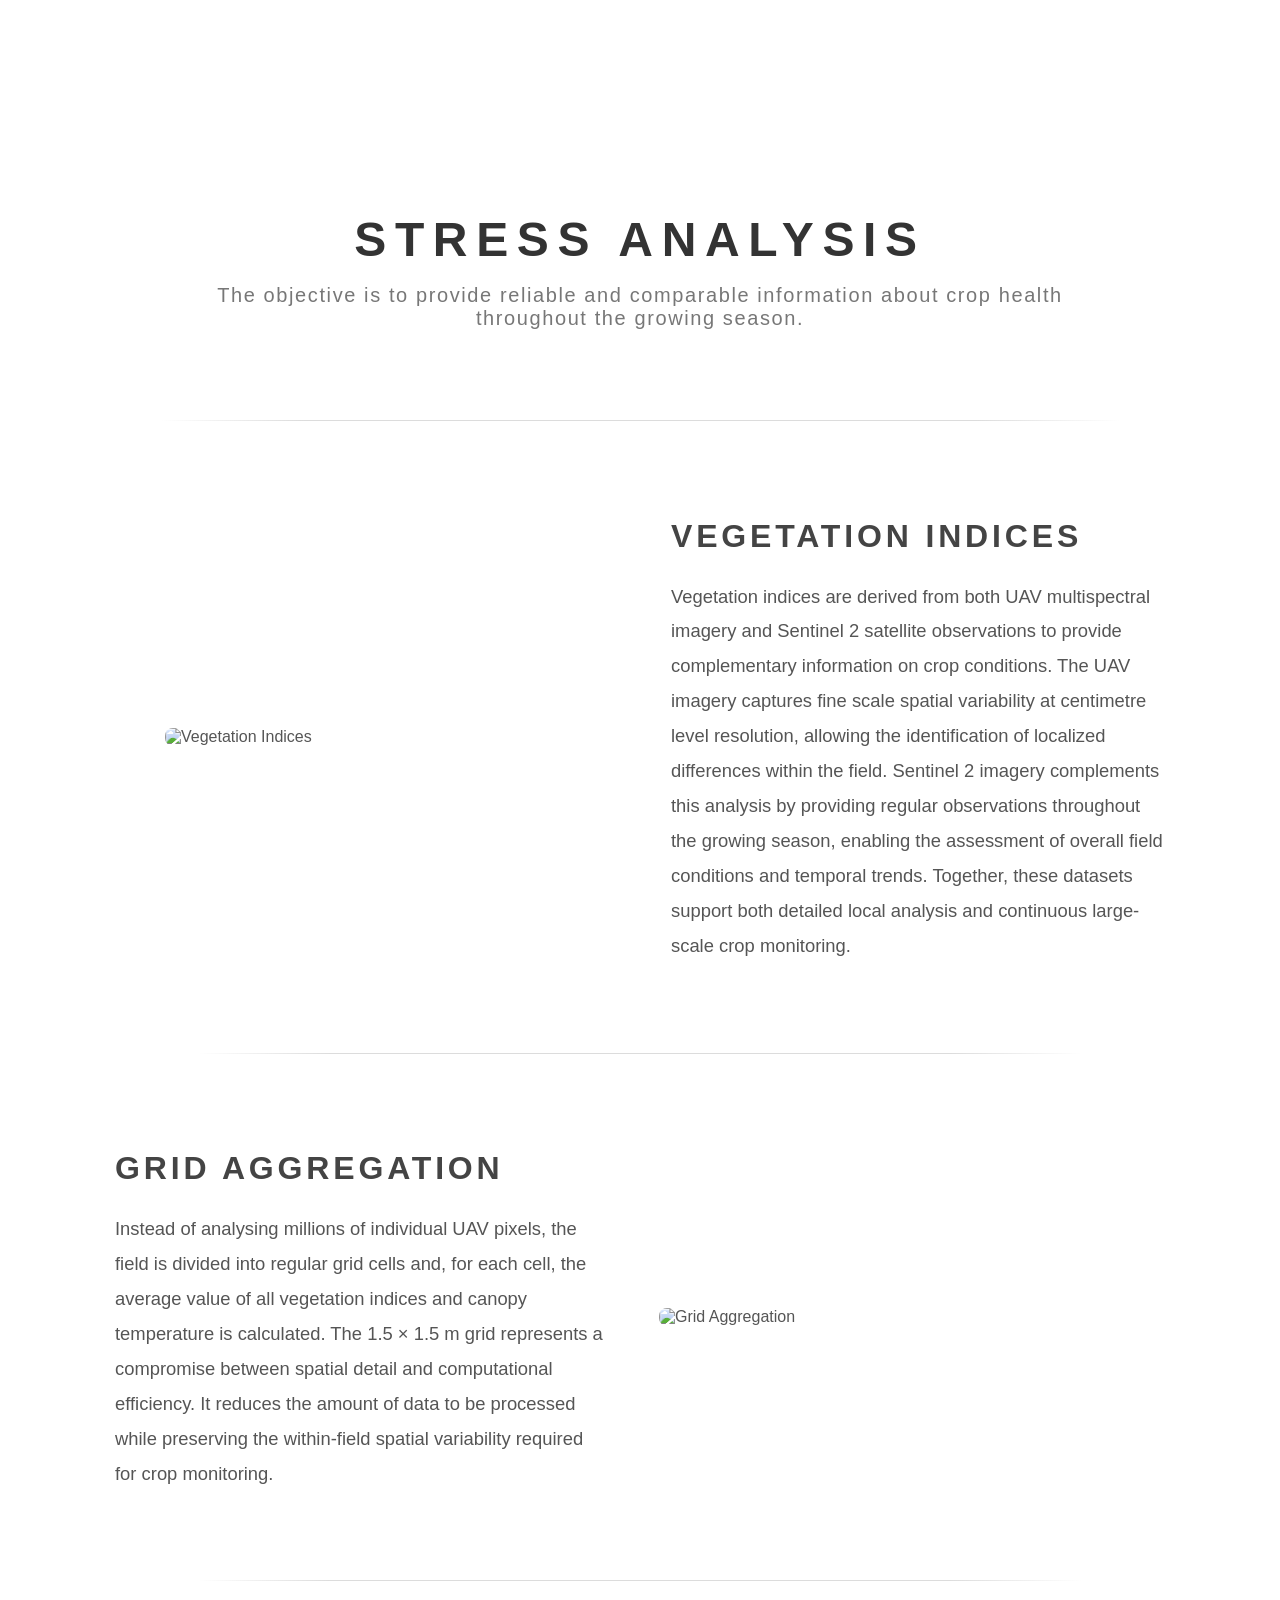
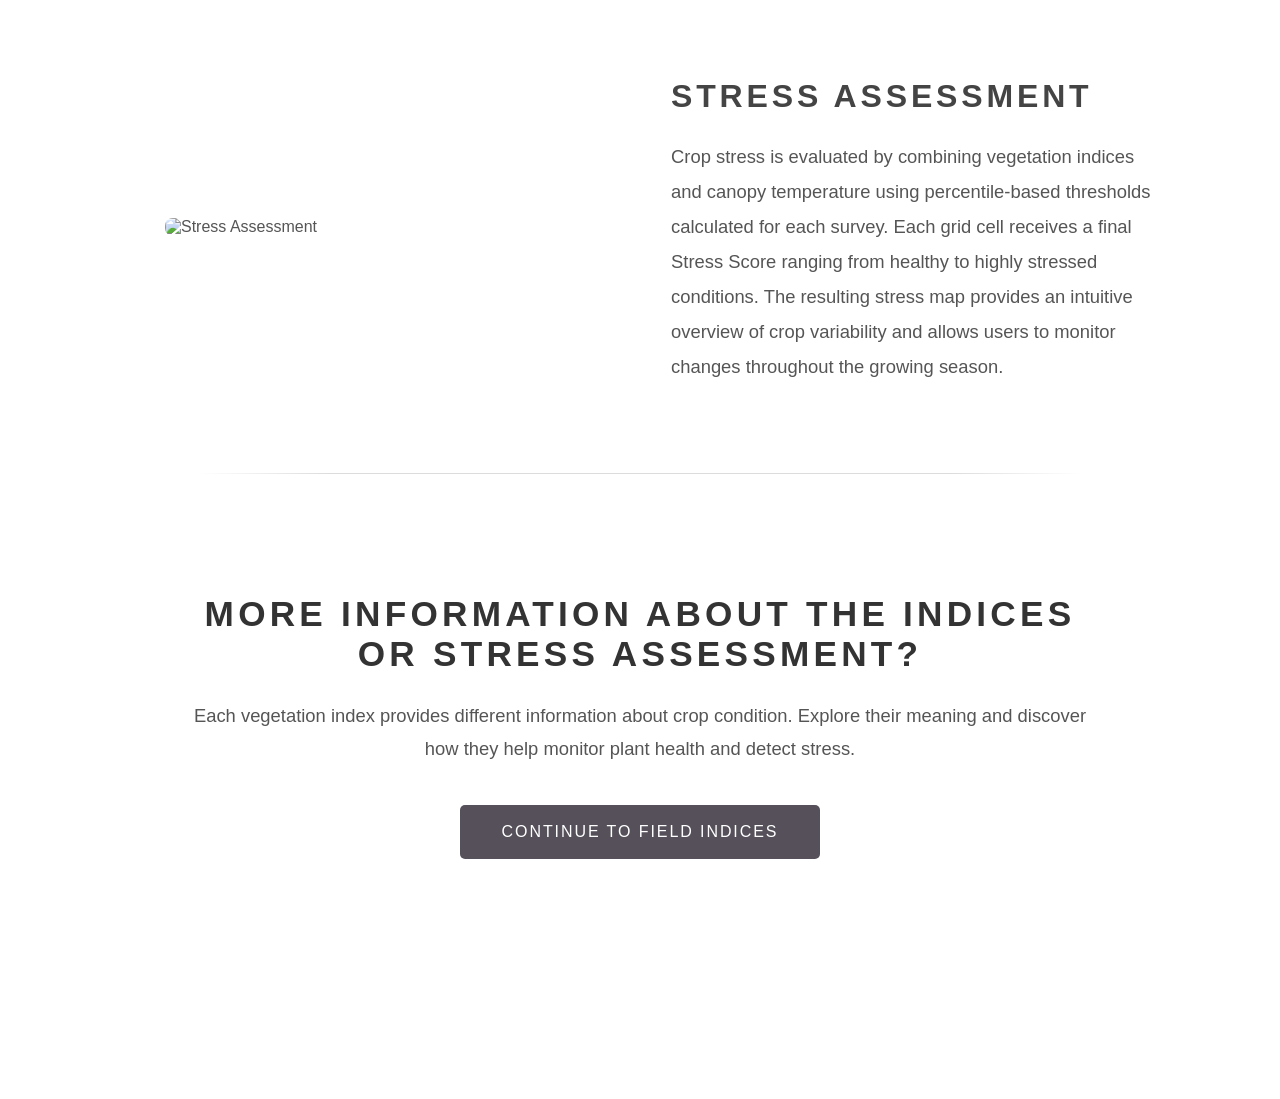
==== analysis.html @ 2c69fb42 "information_update" ====
<!DOCTYPE HTML>
<html lang="en">

<head>
	<meta charset="utf-8">
	<meta name="viewport" content="width=device-width, initial-scale=1">

	<title>MyCrop | Data Collection</title>

	<link rel="stylesheet" href="assets/css/page_analysis.css">
</head>

<body>

	<!-- Top banner -->
	<div class="page-banner"></div>

	<!-- Title -->
	<header class="page-header-content">

		<h1>STRESS ANALYSIS</h1>

		<p>
			The objective is to provide reliable and comparable information about crop health throughout the growing
			season.
		</p>

	</header>
	<div class="section-divider"></div>
	<main class="page-content">

		<!-- Vegetation Indices -->
		<section class="page-section">

			<div class="page-image">
				<img src="images/stress_analysis_images/vegetation_indices.png" alt="Vegetation Indices">
			</div>

			<div class="page-text">

				<h2>Vegetation Indices</h2>

				<p>
					Vegetation indices are derived from both UAV multispectral imagery and Sentinel 2 satellite
					observations to provide complementary information on crop conditions.
					The UAV imagery captures fine scale spatial variability at centimetre level resolution, allowing the
					identification of localized differences within the field. Sentinel 2 imagery complements this
					analysis by providing regular observations throughout the growing season, enabling the assessment of
					overall field conditions and temporal trends.
					Together, these datasets support both detailed local analysis and continuous large-scale crop
					monitoring.
				</p>

			</div>

		</section>
		<div class="section-divider"></div>
		<!-- Grid Aggregation -->
		<section class="page-section reverse">

			<div class="page-image">
				<img src="images/stress_analysis_images/grid_aggregation.png" alt="Grid Aggregation">
			</div>

			<div class="page-text">

				<h2>Grid Aggregation</h2>

				<p>
					Instead of analysing millions of individual UAV pixels, the field is divided into regular grid cells
					and,

					for each cell, the average value of all vegetation indices and canopy temperature is calculated.

					The 1.5 × 1.5 m grid represents a compromise between spatial detail and computational efficiency. It
					reduces the amount of data to be processed while preserving the within-field
					spatial variability required for crop monitoring.
				</p>

			</div>

		</section>
		<div class="section-divider"></div>
		<!-- Stress Assessment -->
		<section class="page-section">

			<div class="page-image">
				<img src="images/stress_analysis_images/stress_assessment.png" alt="Stress Assessment">
			</div>

			<div class="page-text">

				<h2>Stress Assessment</h2>

				<p>
					Crop stress is evaluated by combining vegetation indices and canopy temperature using

					percentile-based thresholds calculated for each survey.
					Each grid cell receives a final Stress Score ranging from healthy to highly stressed conditions.
					The resulting stress map provides an intuitive overview of crop variability and allows users to
					monitor changes throughout the growing season.
				</p>

			</div>

		</section>
		<div class="section-divider"></div>

	</main>

	<section class="page-end">

		<h2>More information about the indices or stress assessment?</h2>

		<p>
			Each vegetation index provides different information about crop condition. Explore their meaning and
			discover how they help monitor plant health and detect stress. 
		</p>

		<a href="field_indices.html" class="page-button">
			Continue to Field Indices
		</a>

	</section>

	<!-- Bottom banner -->
	<div class="page-banner"></div>

</body>

</html>
---- assets/css/page_analysis.css ----
/* =====================================================
   GENERAL
===================================================== */

body {
    margin: 0;
    font-family: 'Source Sans Pro', sans-serif;
    background: #ffffff;
    color: #555;
}

.page-content {
    width: min(1300px, 92%);
    margin: 0 auto;
}

.section-divider {
    width: 75%;
    max-width: 1100px;
    height: 1px;
    margin: 60px auto;

    background: linear-gradient(to right,
            transparent,
            #dcdcdc 15%,
            #dcdcdc 85%,
            transparent);
}

/* =====================================================
   TOP & BOTTOM BANNER
===================================================== */

.page-banner {
    width: 100%;
    height: 120px;

    background-image: url("../../images/sfondo.png");
    background-size: cover;
    background-repeat: no-repeat;
    background-position: center 72%;

    margin: 0 auto;
}

.page-footer {
    transform: rotate(180deg);
}


/* =====================================================
   PAGE TITLE
===================================================== */

.page-header-content {

    text-align: center;

    padding: 60px 0 30px 0;
}

.page-header-content h1 {

    font-size: 3rem;

    letter-spacing: .18em;

    text-transform: uppercase;

    color: #333;

    margin-bottom: .35em;
}

.page-header-content p {

    max-width: 900px;

    margin: 0 auto;

    font-size: 1.25rem;

    letter-spacing: .08em;

    color: #777;
}


/* =====================================================
   CONTENT SECTIONS
===================================================== */

.page-section{

    max-width:950px;

    margin:70px auto;

    display:flex;

    align-items:center;

    gap:50px;

}

.page-section.reverse {

    flex-direction: row-reverse;
}


/* =====================================================
   IMAGE
===================================================== */

.page-image{

    flex:0 0 48%;

}

.page-image img{

    width:100%;

    display:block;

    border-radius:8px;

}


/* =====================================================
   TEXT
===================================================== */

.page-text{

    flex:0 0 52%;

}

.page-text h2 {

    font-size: 2rem;

    letter-spacing: .12em;

    text-transform: uppercase;

    color: #444;

    margin-bottom: 25px;
}

.page-text p {

    font-size: 1.15rem;

    line-height: 1.9;
}


/* =====================================================
   FINAL SECTION
===================================================== */

.page-end {

    text-align: center;

    max-width: 900px;

    margin: 120px auto;
}

.page-end h2 {

    font-size: 2.2rem;

    letter-spacing: .12em;

    text-transform: uppercase;

    color: #333;

    margin-bottom: 25px;
}

.page-end p {

    font-size: 1.15rem;

    line-height: 1.8;

    margin-bottom: 40px;
}


/* =====================================================
   BUTTON
===================================================== */

.page-button {

    display: inline-block;

    padding: 18px 42px;

    background: #55505a;

    color: white;

    text-decoration: none;

    text-transform: uppercase;

    letter-spacing: .12em;

    border-radius: 5px;

    transition: .25s;
}

.page-button:hover {

    background: #4eb980;
}


/* =====================================================
   MOBILE
===================================================== */

@media (max-width: 900px) {

    .page-section,
    .page-section.reverse {

        flex-direction: column;
    }

    .page-header-content h1 {

        font-size: 2.3rem;
    }

    .page-text {

        text-align: center;
    }

}
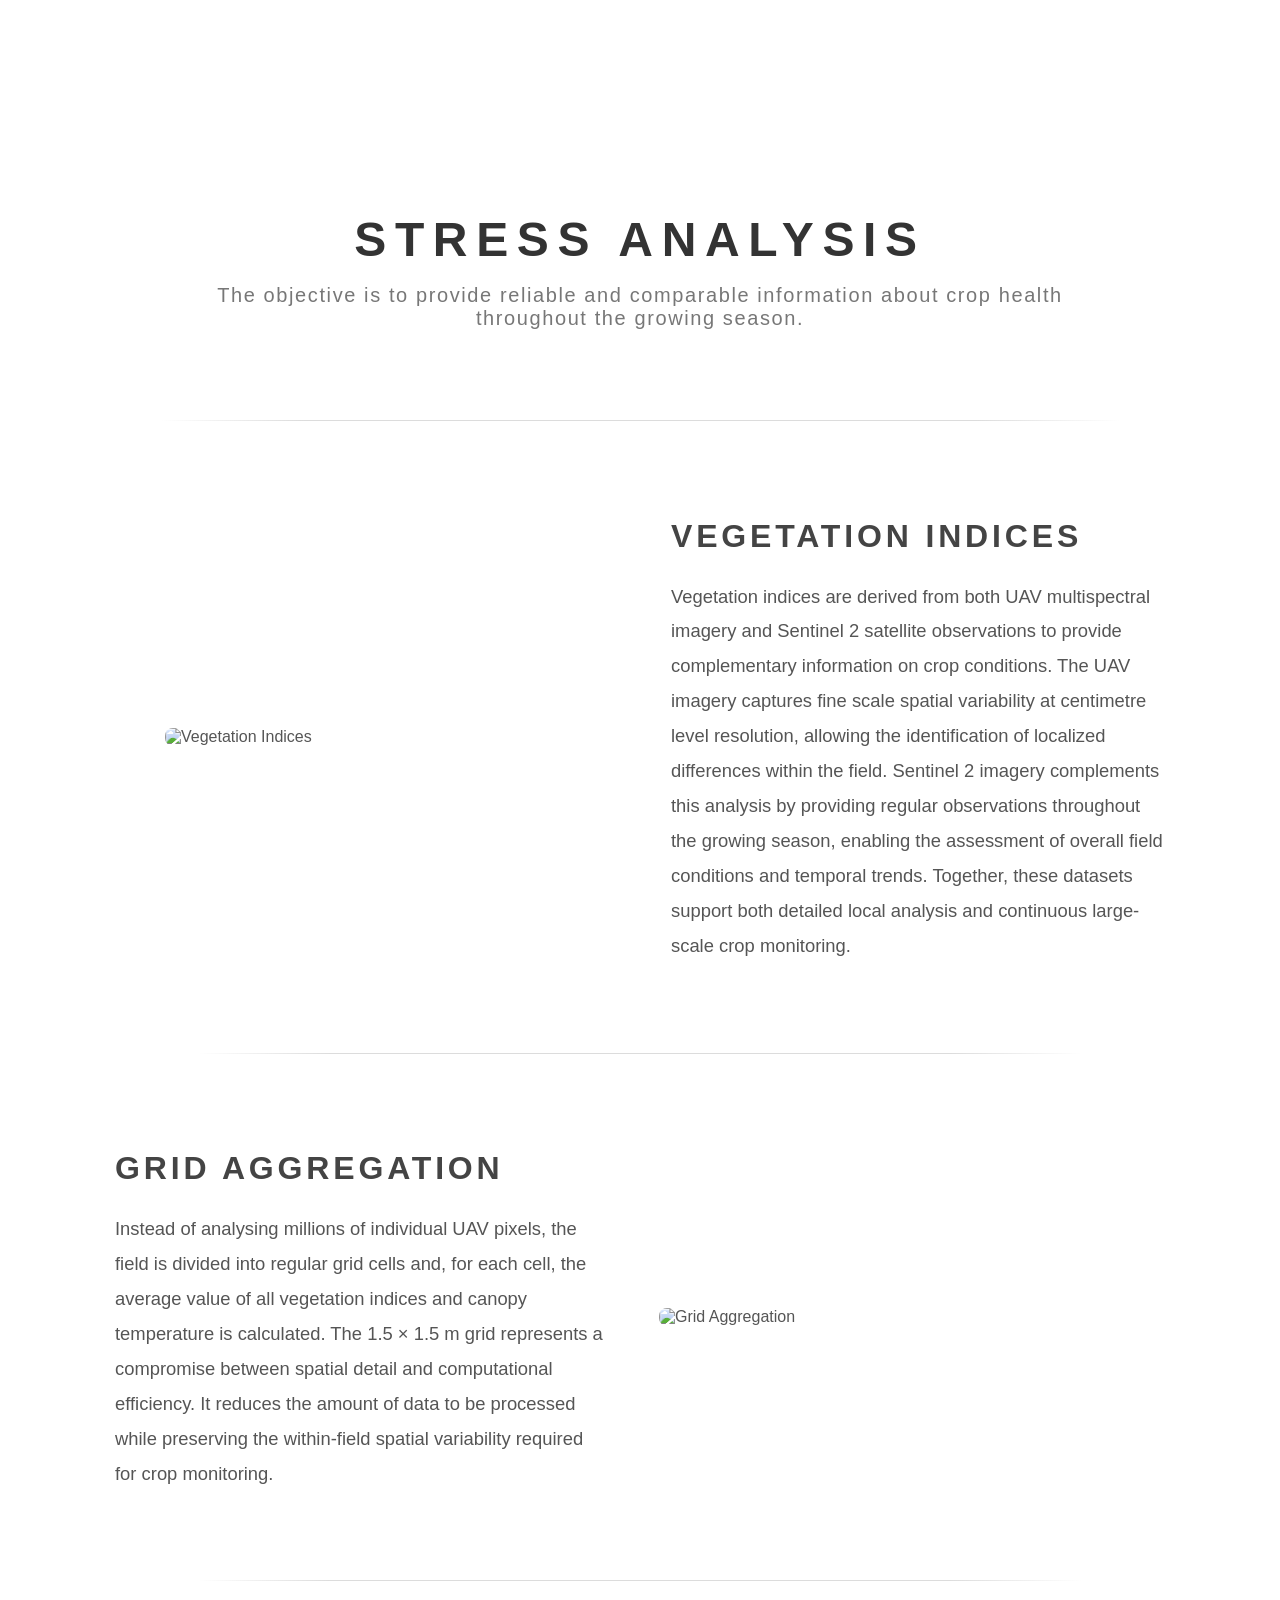
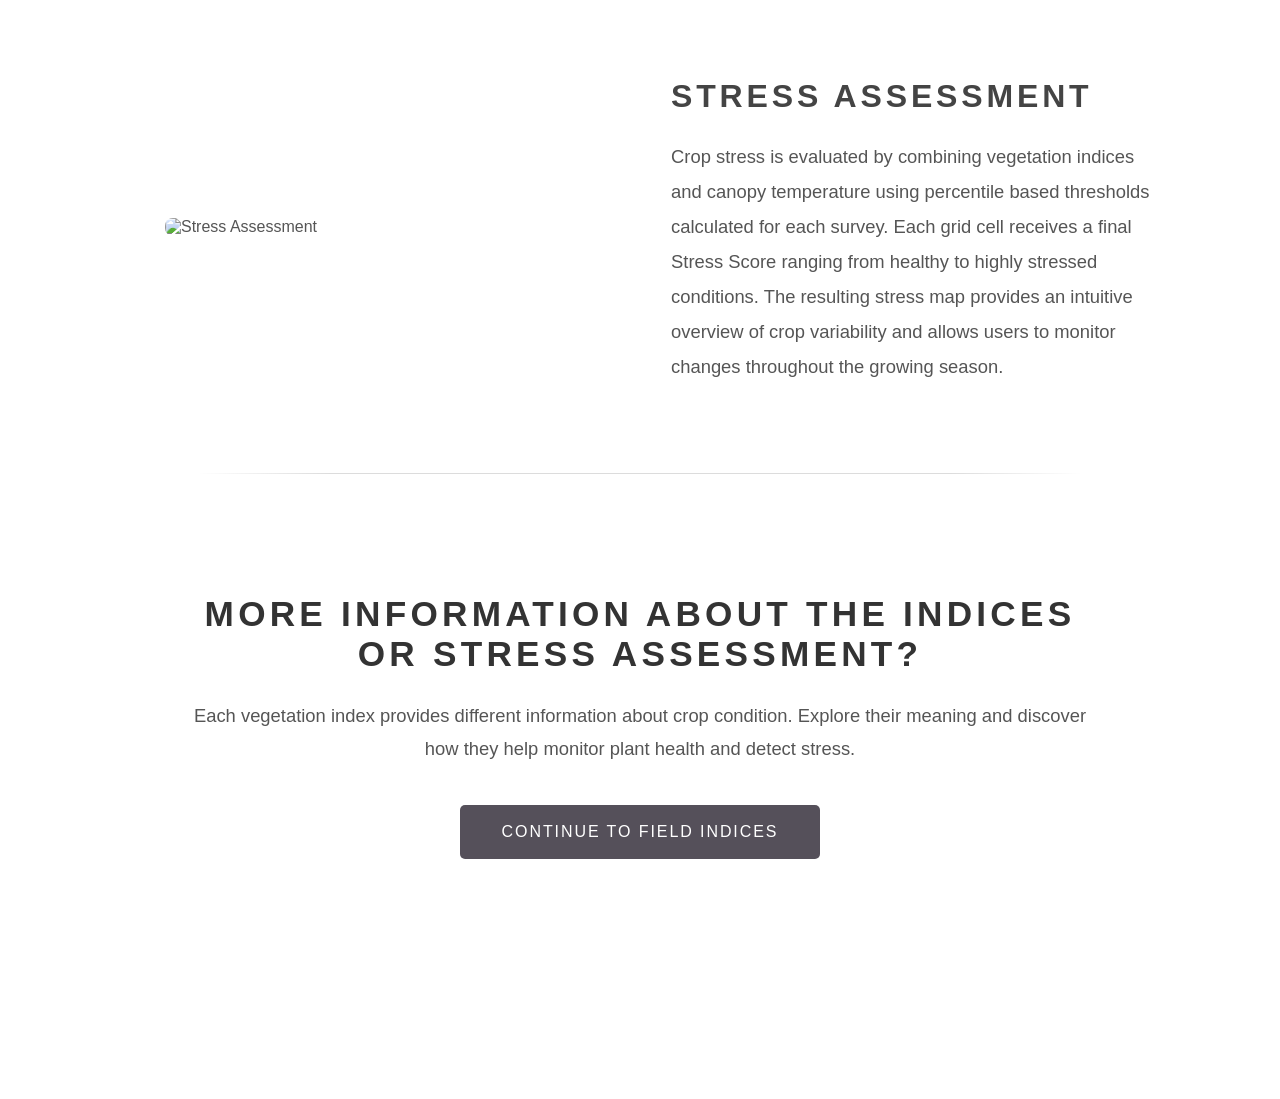
==== commit 9f4640f5: "update" ====
--- a/analysis.html
+++ b/analysis.html
@@ -93,9 +93,8 @@
 				<h2>Stress Assessment</h2>
 
 				<p>
-					Crop stress is evaluated by combining vegetation indices and canopy temperature using
-
-					percentile-based thresholds calculated for each survey.
+					Crop stress is evaluated by combining vegetation indices and canopy temperature using percentile
+					based thresholds calculated for each survey.
 					Each grid cell receives a final Stress Score ranging from healthy to highly stressed conditions.
 					The resulting stress map provides an intuitive overview of crop variability and allows users to
 					monitor changes throughout the growing season.
@@ -114,7 +113,7 @@
 
 		<p>
 			Each vegetation index provides different information about crop condition. Explore their meaning and
-			discover how they help monitor plant health and detect stress. 
+			discover how they help monitor plant health and detect stress.
 		</p>
 
 		<a href="field_indices.html" class="page-button">
